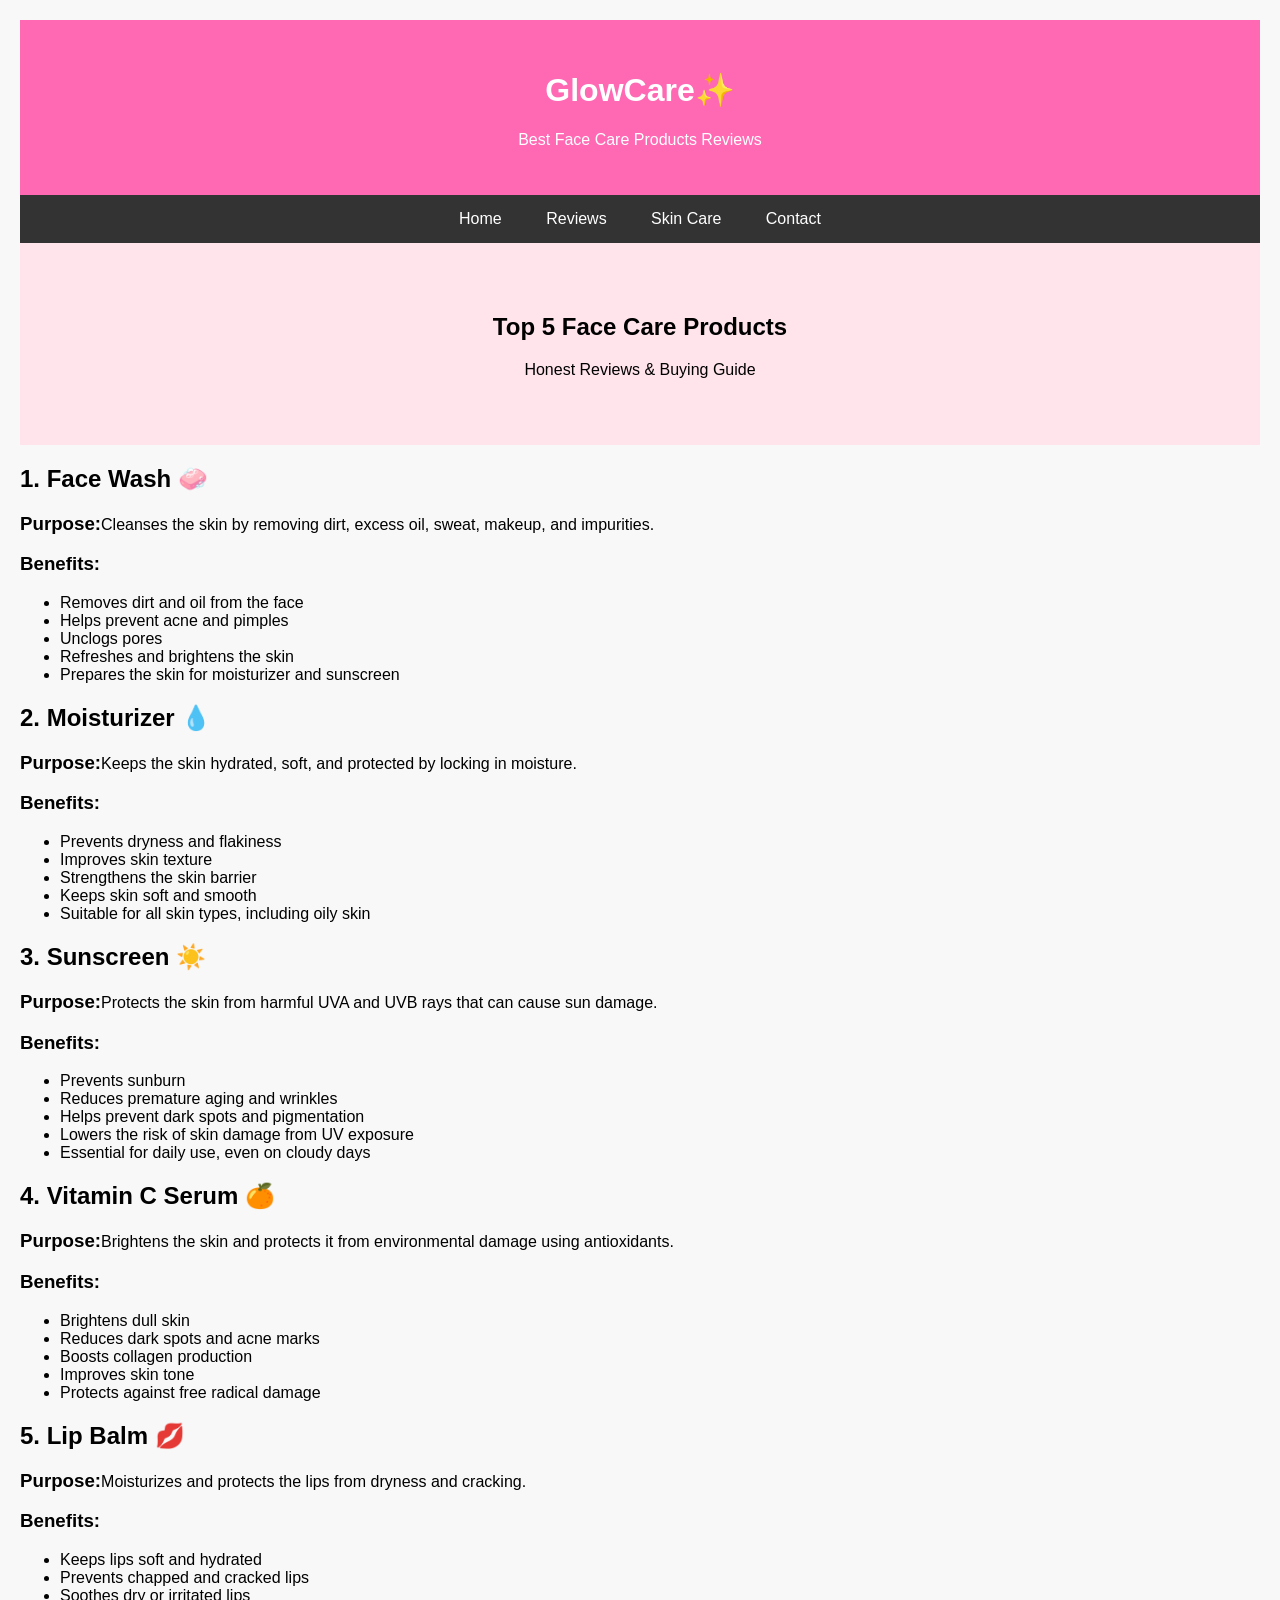
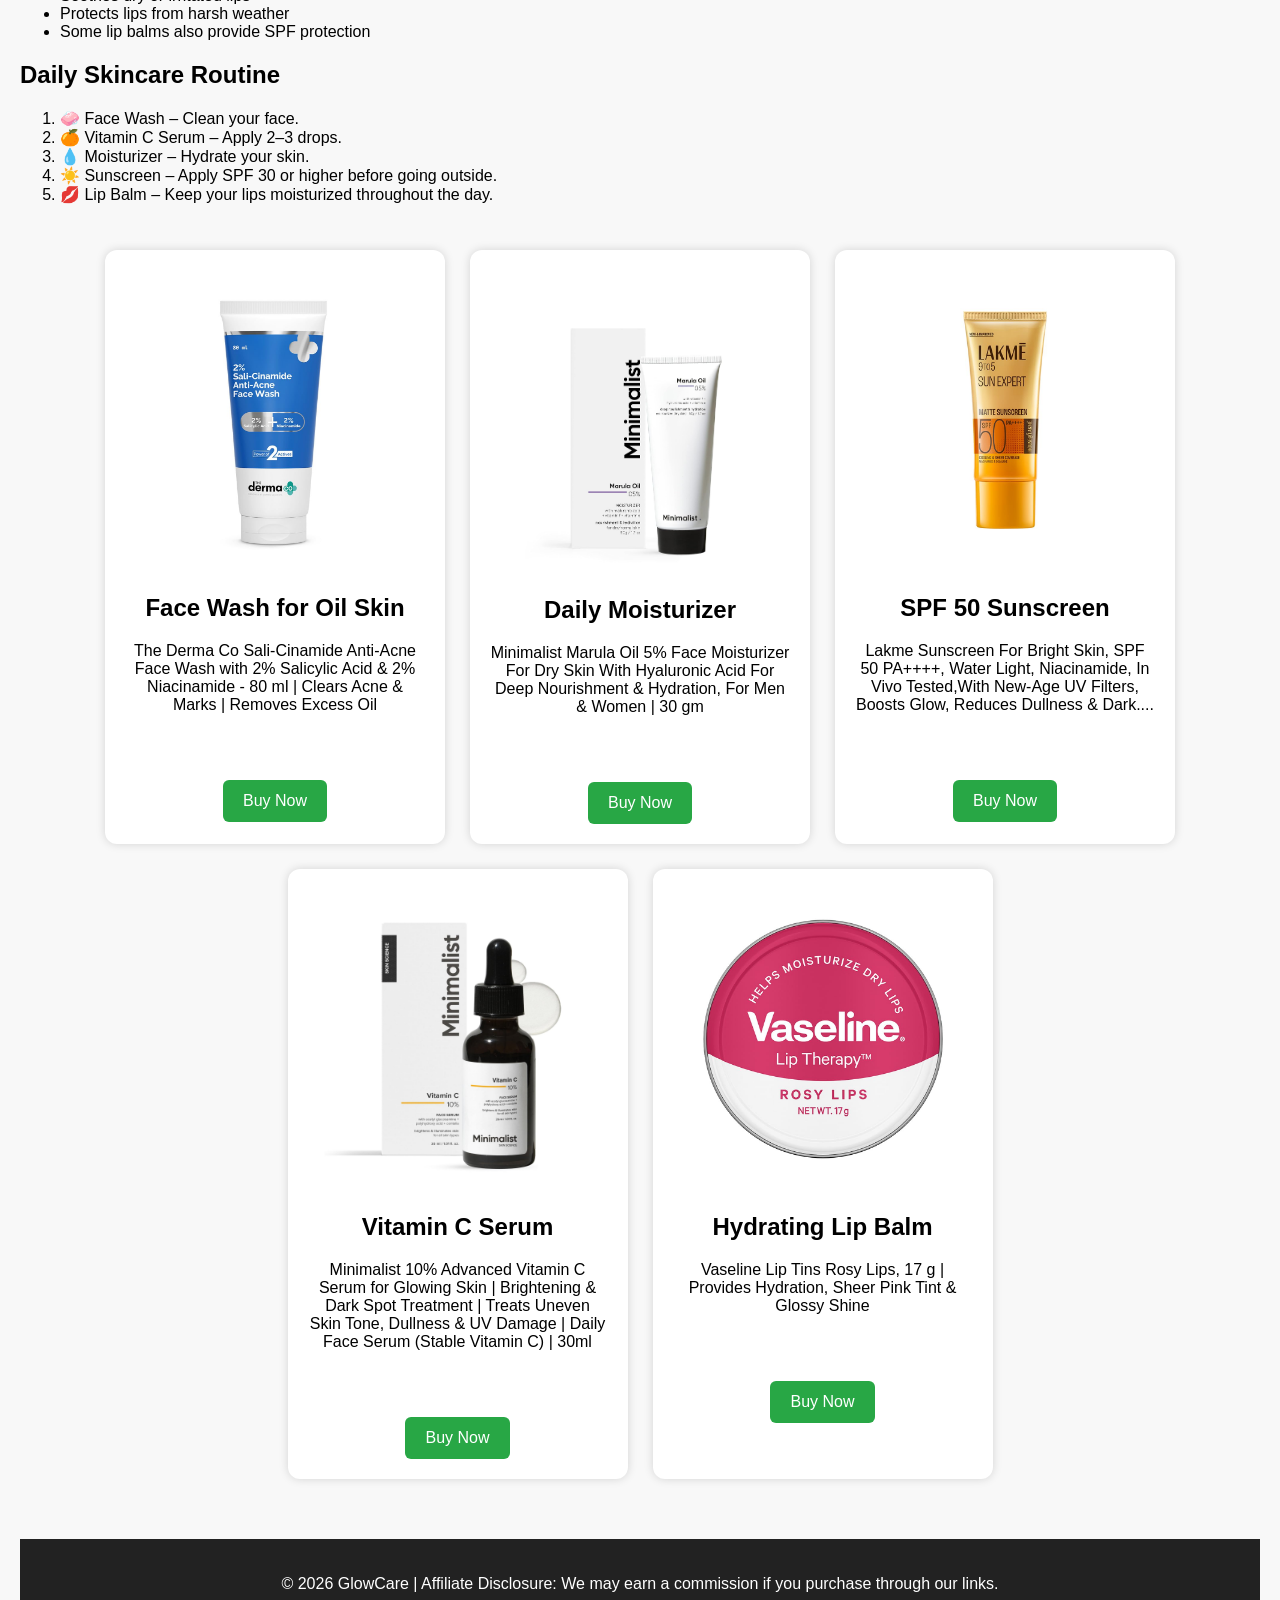
==== index.html @ 9c981df0 "Update index.html" ====
<!DOCTYPE html>
<html lang="en">
<head>
   <meta charset="UTF-8">
   <meta name="google-site-verification" content="pblZtSG0yhF24I2glgdch"> 

<meta name="viewport" content="width=device-width, initial-scale=1.0">
<title>GlowSkin - Face Care Blog</title>

<link rel="stylesheet" href="style.css">
</head>

<body>

<header>
<h1> GlowCare✨</h1>
<p>Best Face Care Products Reviews</p>
</header>

<nav>
<a href="index.html">Home</a>
<a href="index.html">Reviews</a>
<a href="index.html">Skin Care</a>
<a href="index.html">Contact</a>
</nav>

<section class="hero"><center>
<h2>Top 5 Face Care Products</h2>
</center>
<p>Honest Reviews & Buying Guide</p>
</section>
<h2>1. Face Wash 🧼</h2>
   <h3 style="display: inline;">Purpose:</h3><p style="display:inline;">Cleanses the skin by removing dirt, excess oil, sweat, makeup, and impurities.</p> 
<h3>Benefits:</h3>
<ul>
    <li>Removes dirt and oil from the face</li>
    <li>Helps prevent acne and pimples</li>
    <li>Unclogs pores</li>
    <li>Refreshes and brightens the skin</li>
    <li>Prepares the skin for moisturizer and sunscreen</li>
</ul>
<h2>2. Moisturizer 💧</h2>
<h3 style="display: inline;">Purpose:</h3><p style="display:inline;">Keeps the skin hydrated, soft, and protected by locking in moisture.</p> 
<h3>Benefits:</h3>
<ul>
    <li>Prevents dryness and flakiness</li>
    <li>Improves skin texture</li>
    <li>Strengthens the skin barrier</li>
    <li>Keeps skin soft and smooth</li>
    <li>Suitable for all skin types, including oily skin</li>
</ul>
<h2>3. Sunscreen ☀️</h2>
<h3 style="display: inline;">Purpose:</h3><p style="display:inline;">Protects the skin from harmful UVA and UVB rays that can cause sun damage.</p> 
<h3>Benefits:</h3>
<ul>
    <li>Prevents sunburn</li>
    <li>Reduces premature aging and wrinkles</li>
    <li>Helps prevent dark spots and pigmentation</li>
    <li>Lowers the risk of skin damage from UV exposure</li>
    <li>Essential for daily use, even on cloudy days</li>
</ul>
<h2>4. Vitamin C Serum 🍊</h2>
<h3 style="display: inline;">Purpose:</h3><p style="display:inline;">Brightens the skin and protects it from environmental damage using antioxidants.</p> 
<h3>Benefits:</h3>
<ul>
    <li>Brightens dull skin</li>
    <li>Reduces dark spots and acne marks</li>
    <li>Boosts collagen production</li>
    <li>Improves skin tone</li>
    <li>Protects against free radical damage</li>
    
</ul>
<h2>5. Lip Balm 💋</h2>
<h3 style="display: inline;">Purpose:</h3><p style="display:inline;">Moisturizes and protects the lips from dryness and cracking.</p>
<h3>Benefits:</h3>
<ul>
    <li>Keeps lips soft and hydrated</li>
    <li>Prevents chapped and cracked lips</li>
    <li>Soothes dry or irritated lips</li>
    <li>Protects lips from harsh weather</li>
    <li>Some lip balms also provide SPF protection</li>
</ul>
<h2>Daily Skincare Routine</h2>
<ol>
    <li>🧼 Face Wash – Clean your face.</li>
    <li>🍊 Vitamin C Serum – Apply 2–3 drops.</li>
    <li>💧 Moisturizer – Hydrate your skin.</li>
    <li>☀️ Sunscreen – Apply SPF 30 or higher before going outside.</li>
    <li>💋 Lip Balm – Keep your lips moisturized throughout the day.</li>
</ol>


<div class="container">

<div class="card">
<img src="51OpBDs+GhL._SL1080_.jpg" alt="Face Wash">


<h2> Face Wash for Oil Skin</h2>

<p>The Derma Co Sali-Cinamide Anti-Acne Face Wash with 2% Salicylic Acid & 2% Niacinamide - 80 ml | Clears Acne & Marks | Removes Excess Oil
</p>



<a class="buy" href="https://amzn.in/d/03iuv27c" target="_blank">


Buy Now
</a>


</div>

<div class="card">

<img src="61R+7CQzXKL._SL1500_.jpg" alt="Moisturizer">

<h2>Daily Moisturizer</h2>

<p>Minimalist Marula Oil 5% Face Moisturizer For Dry Skin With Hyaluronic Acid For Deep Nourishment & Hydration, For Men & Women | 30 gm
</p>

<a class="buy" href="https://amzn.in/d/09ehP4xG" target="_blank">
Buy Now
</a>

</div>

<div class="card">

<img src="51+gSgH2c4L._SL1000_.jpg" alt="Sunscreen">

<h2>SPF 50 Sunscreen</h2>

<p>
Lakme Sunscreen For Bright Skin, SPF 50 PA++++, Water Light, Niacinamide, In Vivo Tested,With New-Age UV Filters, Boosts Glow, Reduces Dullness & Dark....
</p>

<a class="buy" href="https://amzn.in/d/0fEVNgl1" target="_blank">
Buy Now
</a>


</div>
<div class="card">

<img src="71X6prj8rrL._SL1500_.jpg" alt="Vitamin C Serum">

<h2>Vitamin C Serum</h2>

<p>
Minimalist 10% Advanced Vitamin C Serum for Glowing Skin | Brightening & Dark Spot Treatment | Treats Uneven Skin Tone, Dullness & UV Damage | Daily Face Serum (Stable Vitamin C) | 30ml
</p>


<a class="buy" href="https://amzn.in/d/00lLzZzR" target="_blank">
Buy Now
</a>

</div>
<div class="card">

<img src="51dfE7gyJ2L._SL1000_.jpg"alt="Lip Balm">

<h2>Hydrating Lip Balm</h2>

<p>
Vaseline Lip Tins Rosy Lips, 17 g | Provides Hydration, Sheer Pink Tint & Glossy Shine
</p>


<a class="buy" href="https://amzn.in/d/0d9Ap8Hy" target="_blank">
Buy Now
</a>

</div>
</div>

<footer>

<p>
© 2026 GlowCare | Affiliate Disclosure:
We may earn a commission if you purchase through our links.
</p>

</footer>

<script src="script.js"></script>

</body>
</html>
---- style.css ----
body{
margin: 20px;

font-family:Arial,sans-serif;
background:#f8f8f8;
}

header{
background:#ff69b4;
color:white;
text-align:center;
padding:30px;
}

nav{
background:#333;
text-align:center;
padding:15px;
}

nav a{
color:white;
text-decoration:none;
margin:20px;
}

.hero{
padding:50px;
text-align:center;
background:#ffe4ec;
}

.container{
display:flex;
flex-wrap:wrap;
justify-content:center;
gap:25px;
padding:30px;
}

.card{
background:white;
width:300px;
padding:20px;
border-radius:12px;
box-shadow:0 0 10px rgba(0,0,0,.15);
text-align:center;
}

.card img{
width:100%;
border-radius:10px;
}

.buy{
display:inline-block;
margin-top:50px;
padding:12px 20px;
background:#28a745;
color:white;
text-decoration:none;
border-radius:6px;
}

.buy:hover{
background:#1d7d34;
}

footer{
background:#222;
color:white;
text-align:center;
padding:20px;
margin-top:30px;
}
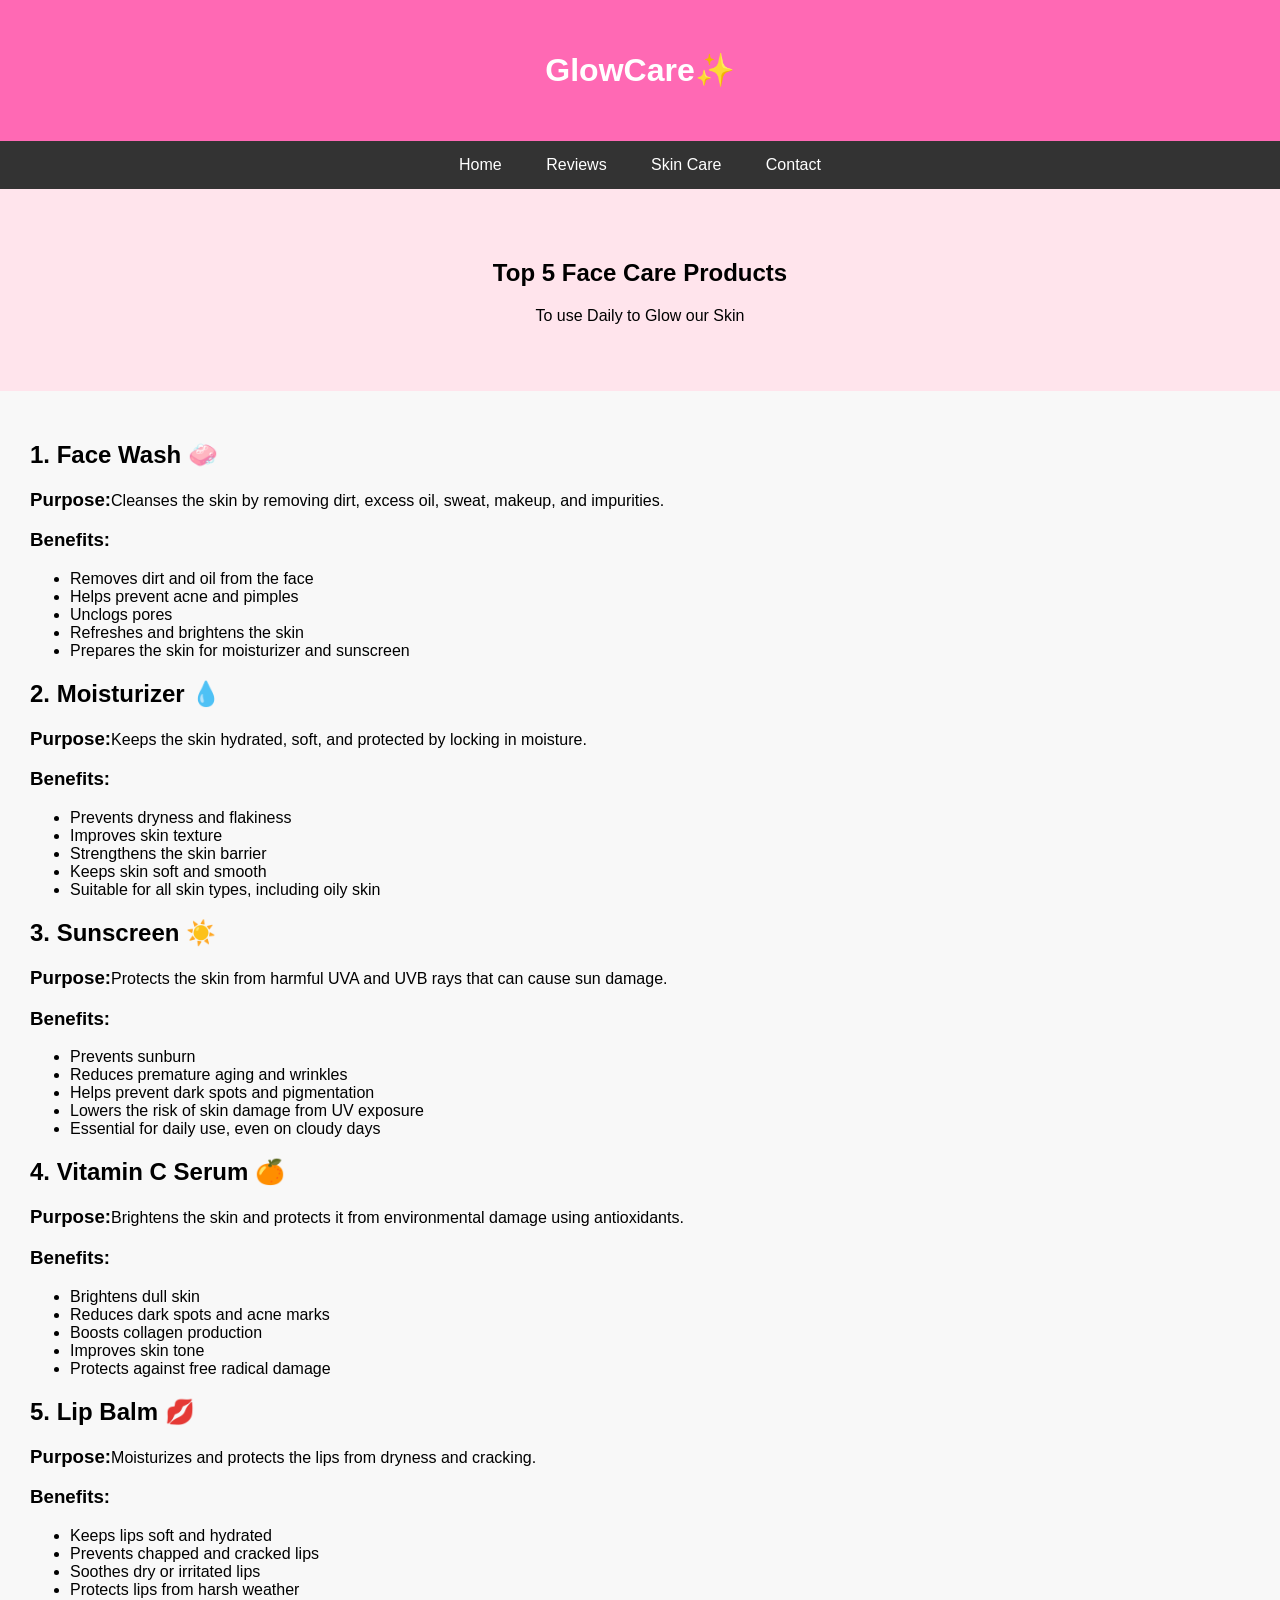
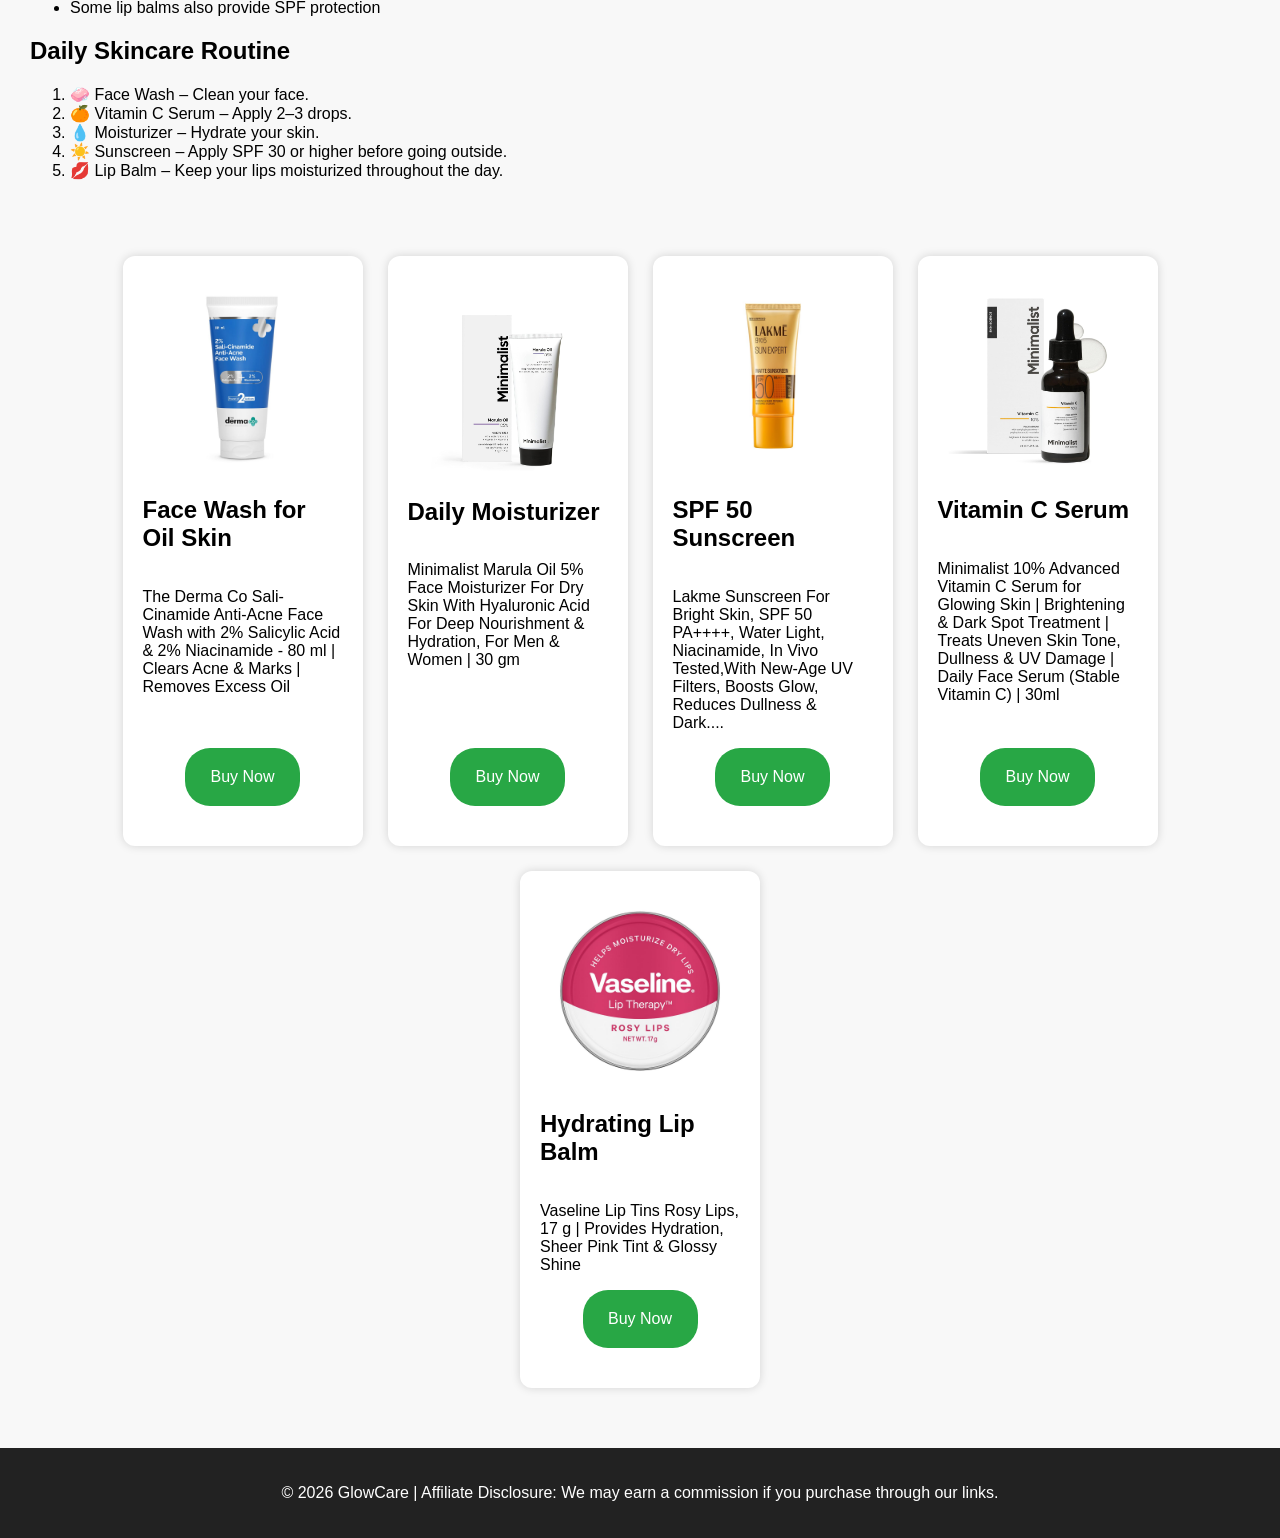
==== commit 7da94faf: "Add files via upload" ====
--- a/index.html
+++ b/index.html
@@ -1,9 +1,7 @@
 <!DOCTYPE html>
 <html lang="en">
 <head>
-   <meta charset="UTF-8">
-   <meta name="google-site-verification" content="pblZtSG0yhF24I2glgdch"> 
-
+<meta charset="UTF-8">
 <meta name="viewport" content="width=device-width, initial-scale=1.0">
 <title>GlowSkin - Face Care Blog</title>
 
@@ -14,7 +12,7 @@
 
 <header>
 <h1> GlowCare✨</h1>
-<p>Best Face Care Products Reviews</p>
+
 </header>
 
 <nav>
@@ -27,8 +25,9 @@
 <section class="hero"><center>
 <h2>Top 5 Face Care Products</h2>
 </center>
-<p>Honest Reviews & Buying Guide</p>
+<p>To use Daily to Glow our Skin</p>
 </section>
+<div class="blog-container">
 <h2>1. Face Wash 🧼</h2>
    <h3 style="display: inline;">Purpose:</h3><p style="display:inline;">Cleanses the skin by removing dirt, excess oil, sweat, makeup, and impurities.</p> 
 <h3>Benefits:</h3>
@@ -88,6 +87,8 @@
     <li>☀️ Sunscreen – Apply SPF 30 or higher before going outside.</li>
     <li>💋 Lip Balm – Keep your lips moisturized throughout the day.</li>
 </ol>
+</div>
+
 
 
 <div class="container">
@@ -189,4 +190,4 @@
 <script src="script.js"></script>
 
 </body>
-</html>
+</html>
--- a/style.css
+++ b/style.css
@@ -1,11 +1,12 @@
 body{
-margin: 20px;
+margin: 0px;
 
 font-family:Arial,sans-serif;
 background:#f8f8f8;
 }
 
 header{
+    margin: 0px;
 background:#ff69b4;
 color:white;
 text-align:center;
@@ -13,12 +14,15 @@
 }
 
 nav{
+    margin:0px;
 background:#333;
 text-align:center;
 padding:15px;
 }
 
 nav a{
+    
+    
 color:white;
 text-decoration:none;
 margin:20px;
@@ -37,29 +41,42 @@
 gap:25px;
 padding:30px;
 }
+ 
+.blog-container{
+    max-width: 800px;
+    margin:10px;
+    padding: 20px;
+}
 
 .card{
-background:white;
-width:300px;
-padding:20px;
-border-radius:12px;
-box-shadow:0 0 10px rgba(0,0,0,.15);
-text-align:center;
+    background: white;
+    width: 200px;
+    padding: 20px;
+    border-radius: 12px;
+    box-shadow: 0 0 10px rgba(0,0,0,0.15);
+
+    display: flex;
+    flex-direction: column;
 }
-
 .card img{
 width:100%;
 border-radius:10px;
 }
 
 .buy{
-display:inline-block;
-margin-top:50px;
-padding:12px 20px;
-background:#28a745;
-color:white;
-text-decoration:none;
-border-radius:6px;
+    margin-top: auto;
+    display: inline-block;
+    padding: 20px  ;
+    margin-bottom: 20px;
+    width:   75px;
+    align-self: center;
+    
+
+    background: #28a745 ;
+    color: white;
+    text-decoration: none;
+    border-radius: 25px;
+    text-align: center;
 }
 
 .buy:hover{
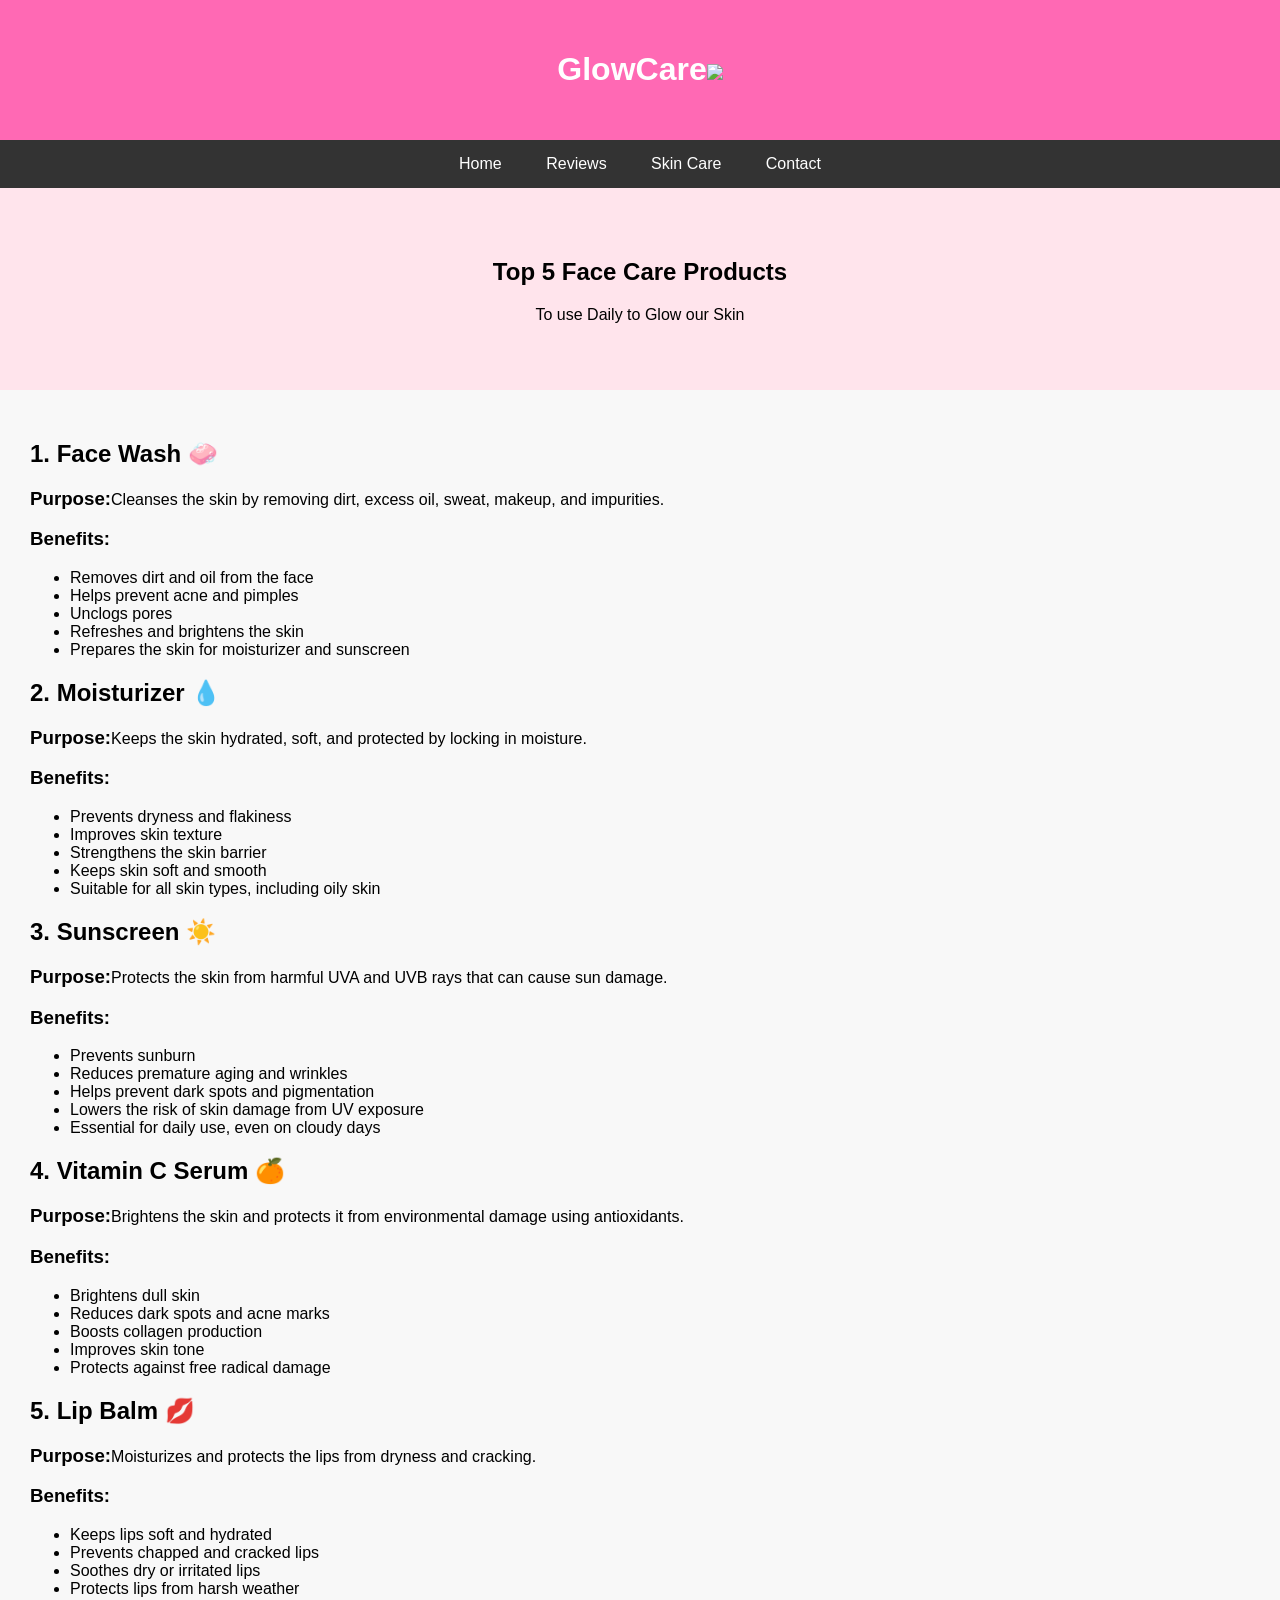
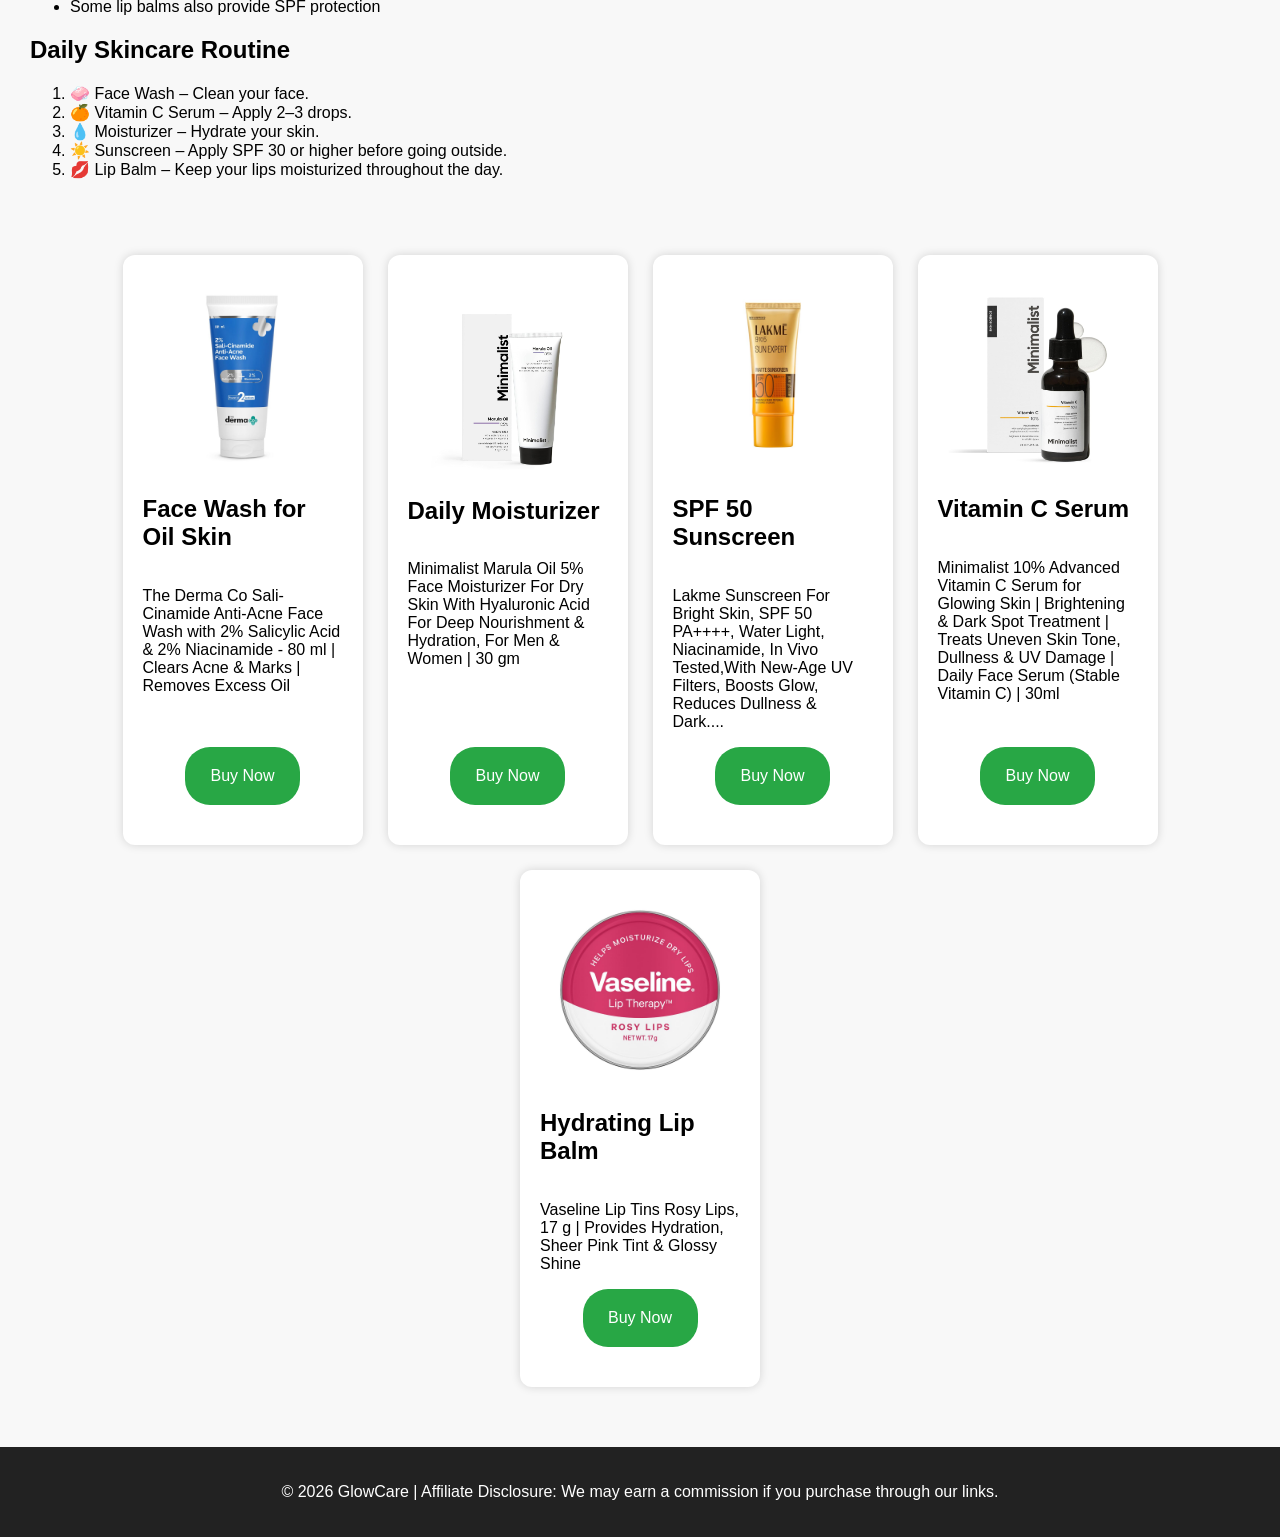
==== commit 9b5a2300: "Update index.html" ====
--- a/index.html
+++ b/index.html
@@ -6,12 +6,13 @@
 <title>GlowSkin - Face Care Blog</title>
 
 <link rel="stylesheet" href="style.css">
+<link rel="icon" type="images/png" href="logo.png"
 </head>
 
 <body>
 
 <header>
-<h1> GlowCare✨</h1>
+<h1> GlowCare<img src="file_000000002e408208b90c494b51ac74ca.png" class="logo"></h1>
 
 </header>
 
@@ -190,4 +191,4 @@
 <script src="script.js"></script>
 
 </body>
-</html>+</html>
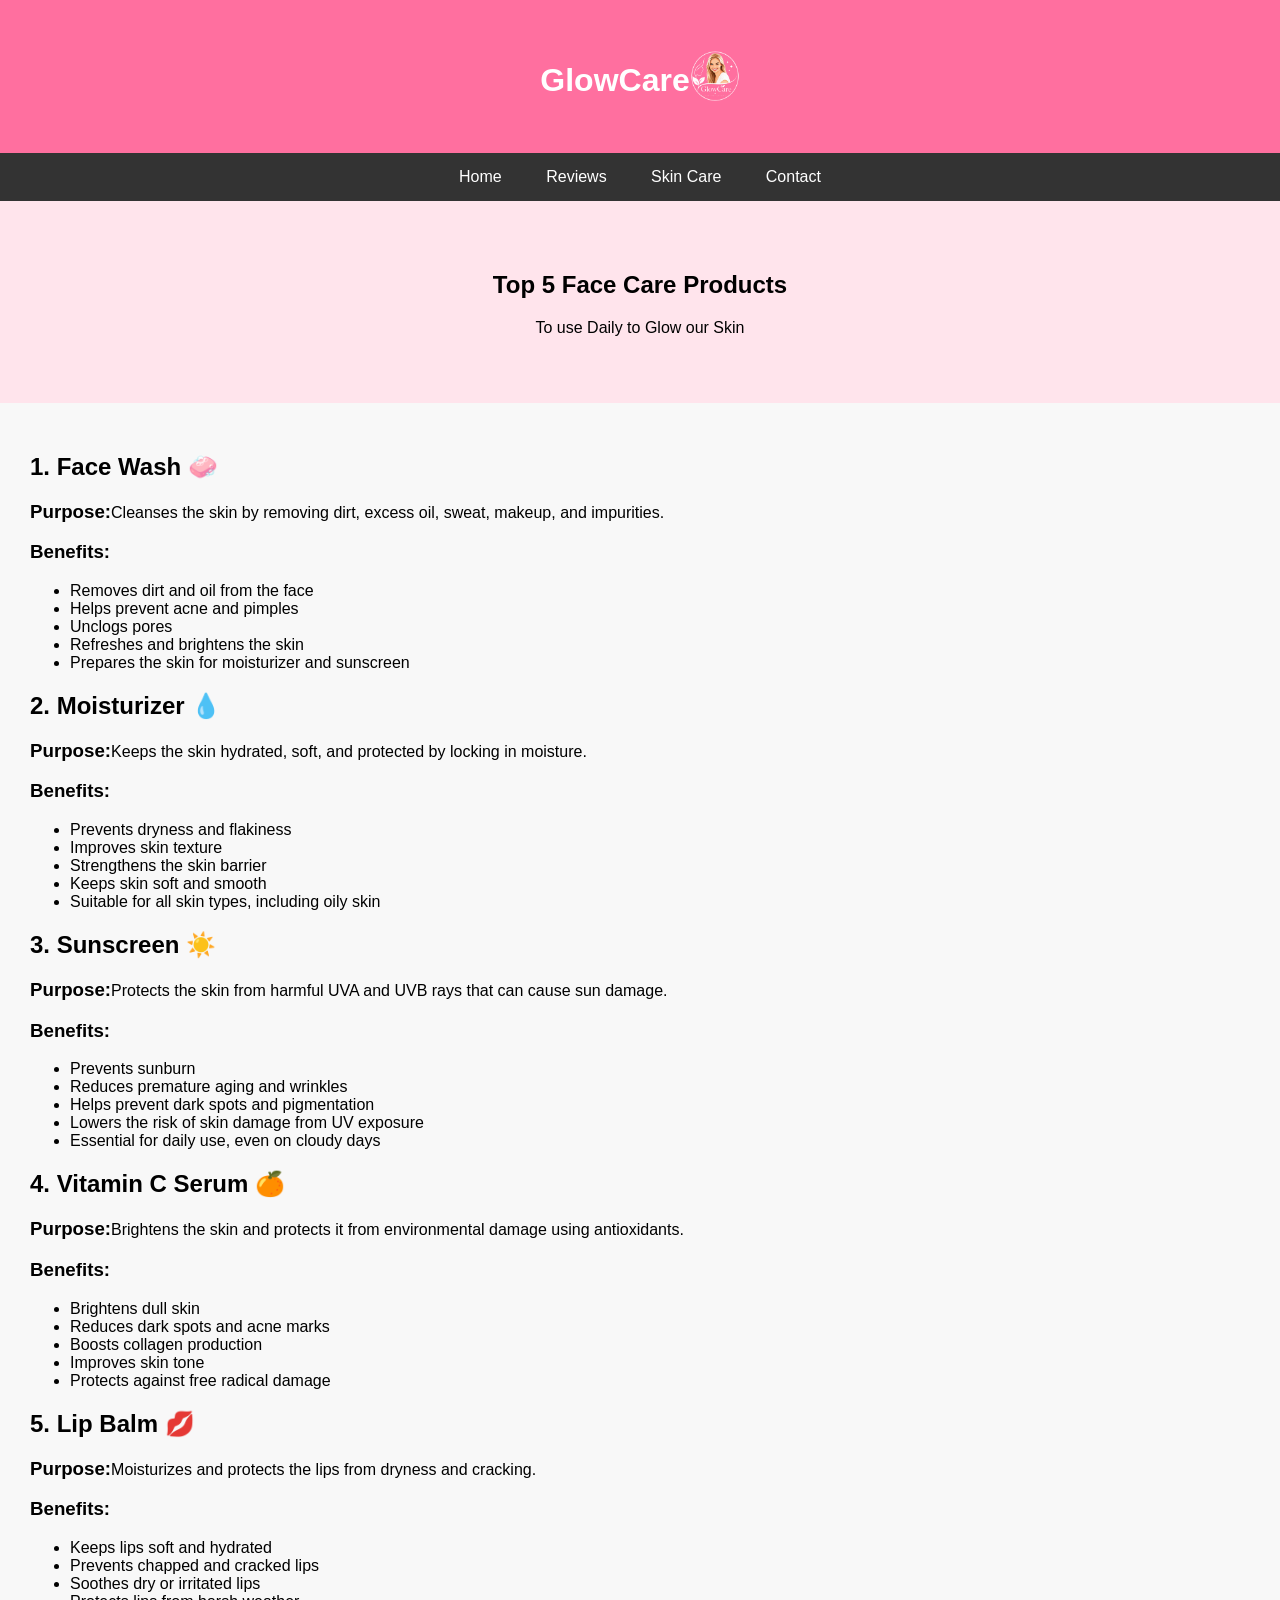
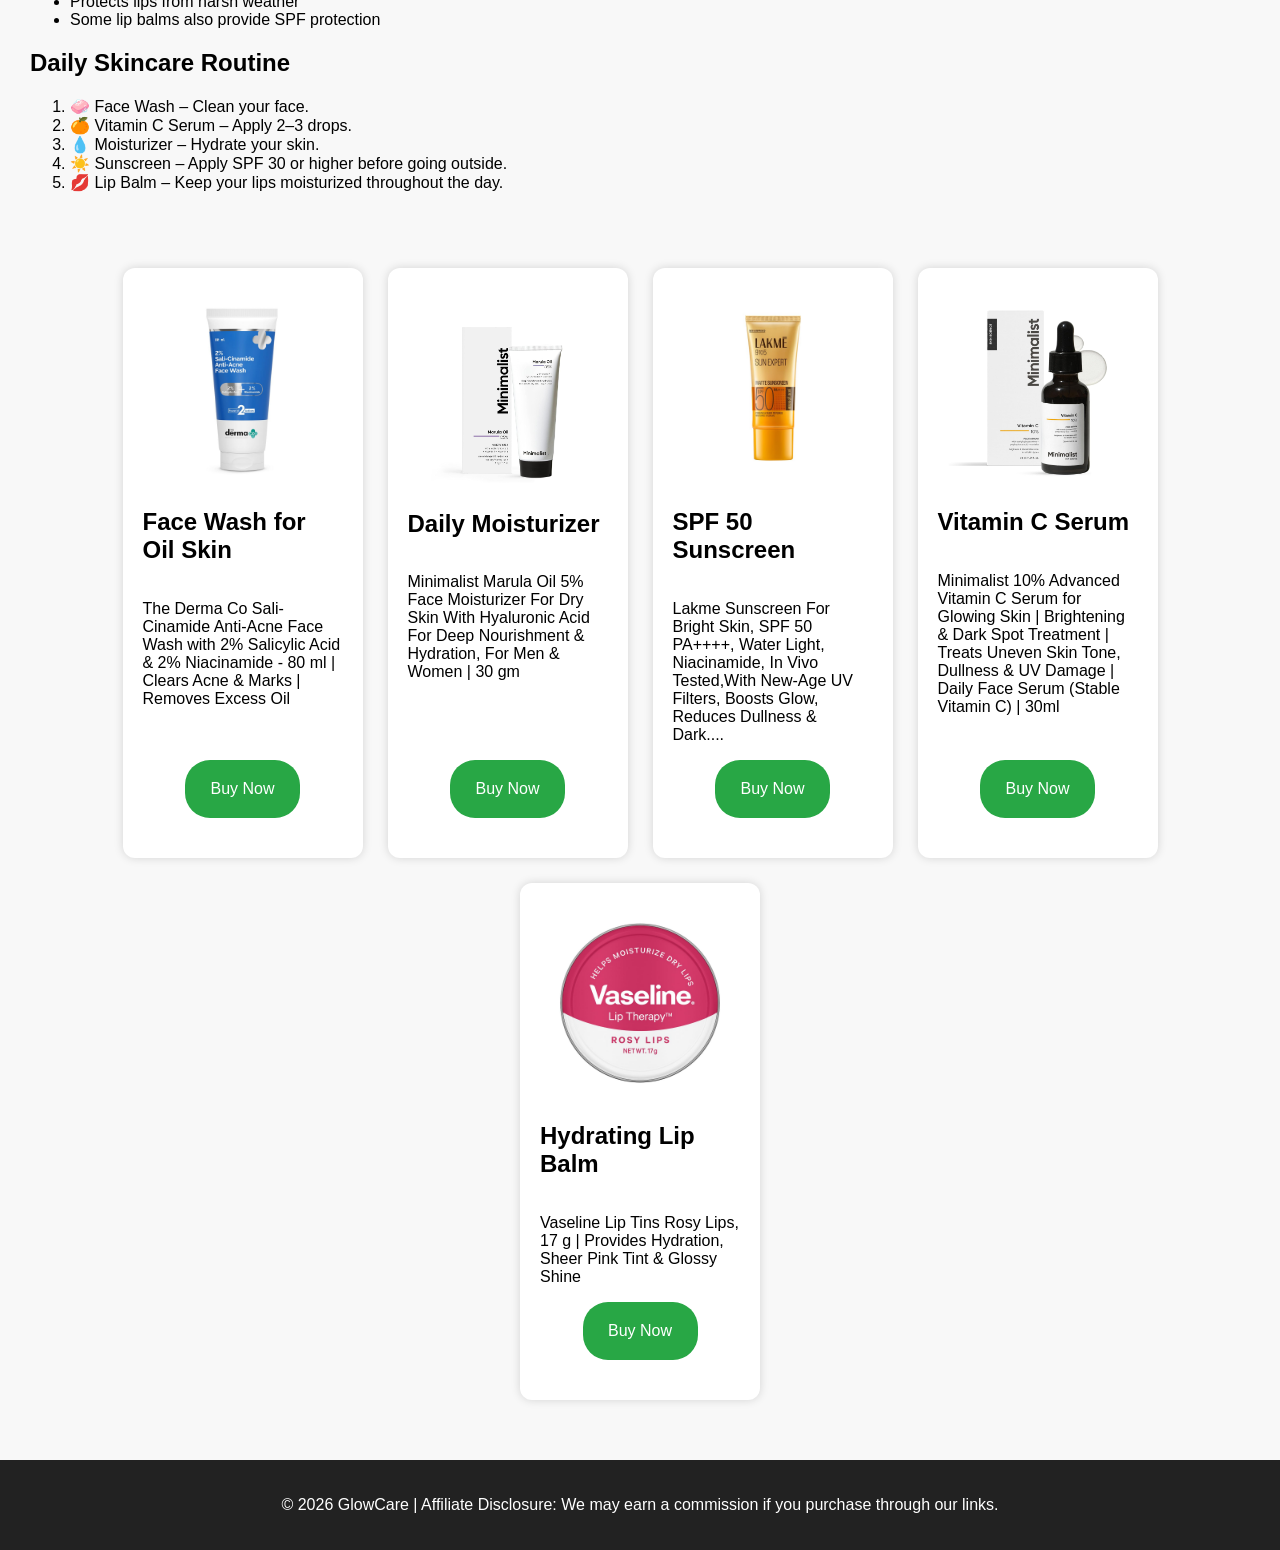
==== commit 94cde651: "Update index.html" ====
--- a/index.html
+++ b/index.html
@@ -3,7 +3,8 @@
 <head>
 <meta charset="UTF-8">
 <meta name="viewport" content="width=device-width, initial-scale=1.0">
-<title>GlowSkin - Face Care Blog</title>
+<title>Best Daily Face Care Routine For Glowing Skin</title>
+<meta name="description" content="Discovery the 5 best daily face care routine pronducts in India for clean,healthy-looking skin.">
 
 <link rel="stylesheet" href="style.css">
 <link rel="icon" type="images/png" href="logo.png"
--- a/style.css
+++ b/style.css
@@ -7,10 +7,18 @@
 
 header{
     margin: 0px;
-background:#ff69b4;
+background:#ff6f9f;
 color:white;
 text-align:center;
+align-items: center;
 padding:30px;
+}
+.logo{
+    height:50px;
+    vertical-align: -10px;
+    padding-top: 
+    
+    
 }
 
 nav{
@@ -89,4 +97,4 @@
 text-align:center;
 padding:20px;
 margin-top:30px;
-}+}
